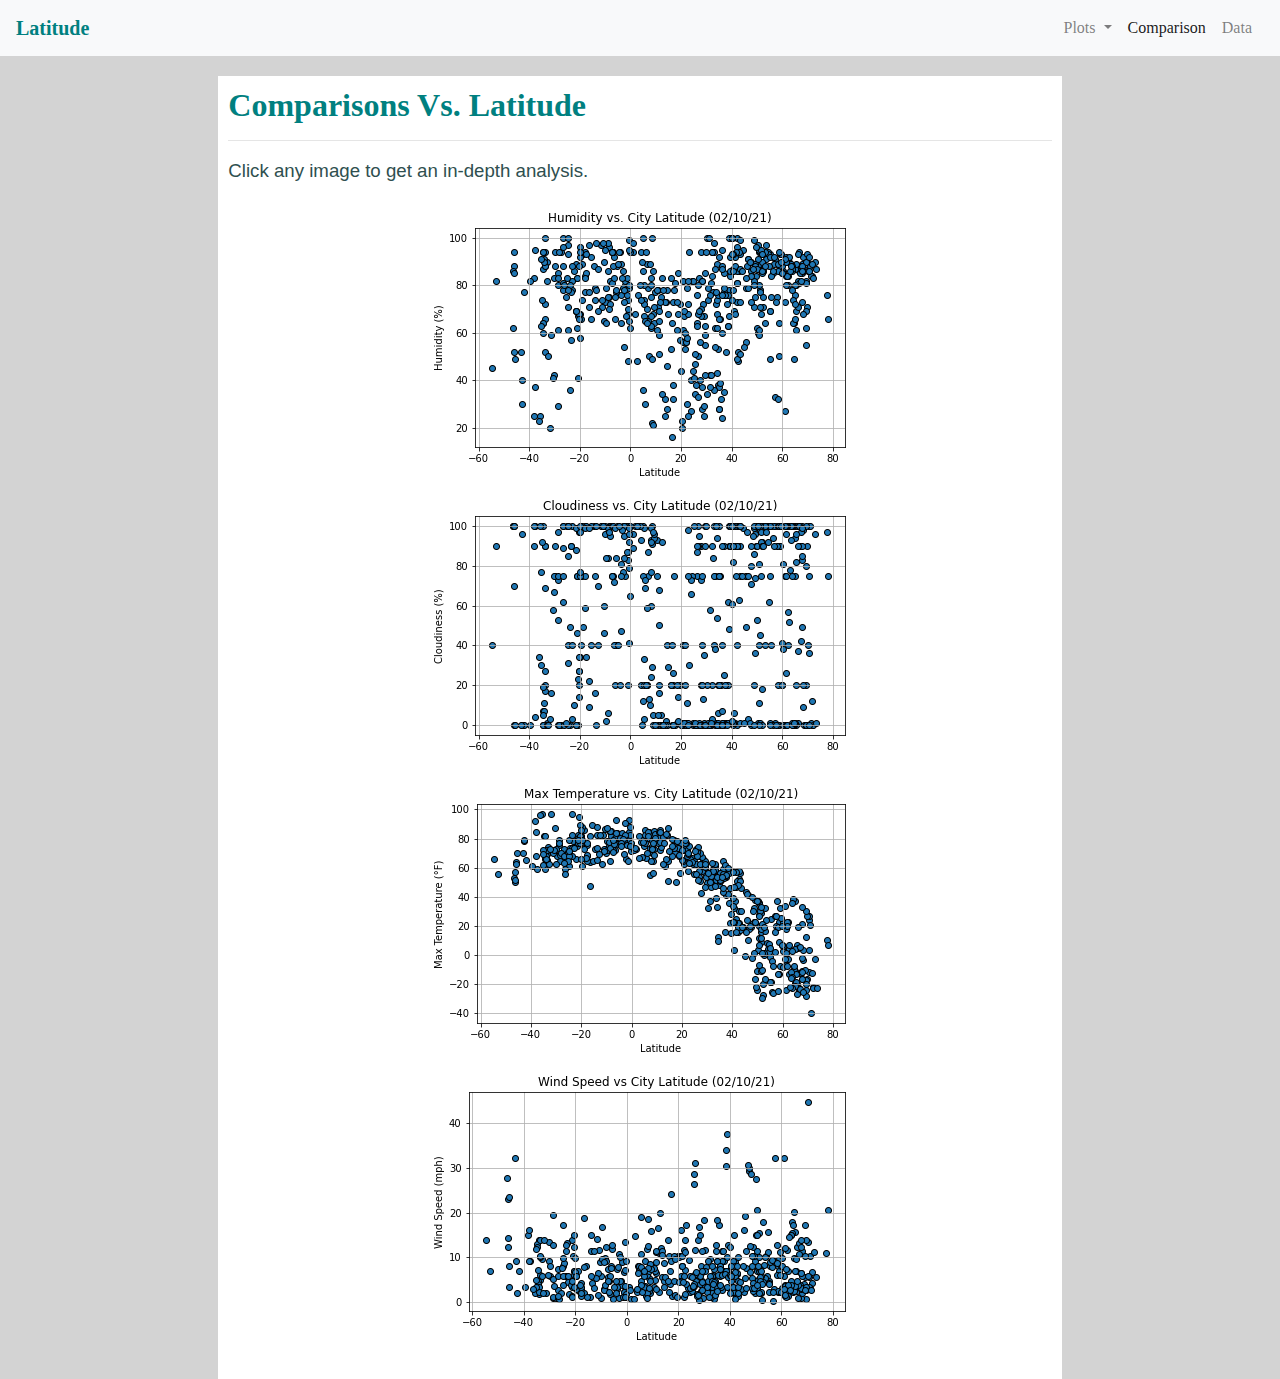
==== comparison.html @ 033bfb4d "add visualizations, comparison and data pages" ====
<!doctype html>
<html lang="en">

<head>
    <!-- Required meta tags -->
    <meta charset="utf-8">
    <meta name="viewport" content="width=device-width, initial-scale=1, shrink-to-fit=no">
    <title>Web Challenge</title>
    <!-- Bootstrap CSS -->
    <link rel="stylesheet" href="https://maxcdn.bootstrapcdn.com/bootstrap/4.0.0/css/bootstrap.min.css"
        integrity="sha384-Gn5384xqQ1aoWXA+058RXPxPg6fy4IWvTNh0E263XmFcJlSAwiGgFAW/dAiS6JXm" crossorigin="anonymous">
    <link rel="stylesheet" href="assets/style.css">
</head>

<body>
    <nav class="navbar navbar-expand-lg navbar-light bg-light">
        <a class="navbar-brand" href="index.html">Latitude</a>
        <button class="navbar-toggler" type="button" data-toggle="collapse" data-target="#navbarNavDropdown"
            aria-controls="navbarNavDropdown" aria-expanded="false" aria-label="Toggle navigation">
            <span class="navbar-toggler-icon"></span>
        </button>
        <div class="collapse navbar-collapse" id="navbarNavDropdown">
            <ul class="navbar-nav ml-auto mr-1">
                <li class="nav-item dropdown">
                    <a class="nav-link dropdown-toggle" href="#" id="navbarDropdownMenuLink" data-toggle="dropdown"
                        aria-haspopup="true" aria-expanded="false">
                        Plots
                    </a>
                    <div class="dropdown-menu" aria-labelledby="navbarDropdownMenuLink">
                        <a class="dropdown-item" href="#"></a>
                        <a class="dropdown-item" href="vis1.html">Humidity</a>
                        <a class="dropdown-item" href="vis2.html">Cloudiness</a>
                        <a class="dropdown-item" href="vis3.html">Max Temperature</a>
                        <a class="dropdown-item" href="vis4.html">Wind Speed</a>
                    </div>
                </li>
                <li class="nav-item active">
                    <a class="nav-link" href="comparison.html">Comparison</a>
                </li>
                <li class="nav-item">
                    <a class="nav-link" href="data.html">Data</a>
                </li>
            </ul>
        </div>
    </nav>
    <div class="row">
        <div class="col-md-2">
        </div>
        <div class="col-md-8">
            <div class="box white">
                <h2>Comparisons Vs. Latitude</h2>
                <hr>
                <p>Click any image to get an in-depth analysis.</p>
                <p class="align-center">
                    <a href="vis1.html">
                        <img src="images/Humidity_vs_Lat.png" alt="Humidity vs Latitude Map">
                    </a>
                    <a href="vis2.html">
                        <img src="images/Cloudiness_vs_Lat.png" alt="Cloudiness vs Latitude Map">
                    </a>
                    <a href="vis3.html">
                        <img src="images/Temp_vs_Lat.png" alt="Temperature vs Latitude Map">
                    </a>
                    <a href="vis4.html">
                        <img src="images/Wind_vs_Lat.png" alt="Wind Speed vs Latitude Map">
                    </a>
                </p>
            </div>
        </div>
        <div class="col-md-2">
        </div>
    </div>

    <!-- Optional JavaScript -->
    <!-- jQuery first, then Popper.js, then Bootstrap JS -->
    <script src="https://code.jquery.com/jquery-3.2.1.slim.min.js"
        integrity="sha384-KJ3o2DKtIkvYIK3UENzmM7KCkRr/rE9/Qpg6aAZGJwFDMVNA/GpGFF93hXpG5KkN"
        crossorigin="anonymous"></script>
    <script src="https://cdnjs.cloudflare.com/ajax/libs/popper.js/1.12.9/umd/popper.min.js"
        integrity="sha384-ApNbgh9B+Y1QKtv3Rn7W3mgPxhU9K/ScQsAP7hUibX39j7fakFPskvXusvfa0b4Q"
        crossorigin="anonymous"></script>
    <script src="https://maxcdn.bootstrapcdn.com/bootstrap/4.0.0/js/bootstrap.min.js"
        integrity="sha384-JZR6Spejh4U02d8jOt6vLEHfe/JQGiRRSQQxSfFWpi1MquVdAyjUar5+76PVCmYl"
        crossorigin="anonymous"></script>
</body>

</html>
---- assets/style.css ----
.box {
    min-height: 400px;
    min-width: 250px;
    padding: 10px;
    margin-top: 20px;
  }

.align-center {
    text-align: center;
}

  .box h2 {
    color: teal;    
    font-weight: bold;
  }
  
  .white {
    background: white;
  }

  body {
    background-color: lightgrey;
    font-family: 'Times New Roman', Times, serif;
  }

  p {
    font-size: 14pt;
    font-family: Arial, Helvetica, sans-serif;
    color:darkslategray;
  }

  .text-wrap-left {
      float:left;
      margin:10px;
  }

.navbar-brand {
    color: teal !important;
    font-weight: bolder;
}


  @media (max-width: 600px) {
    .navbar-light.bg-light {
        background-color:teal !important;
    }
    .navbar-brand {
        color:white !important;
        font-weight: bolder;
    }
    .dropdown-item {
        color:teal !important;
    }
    .nav-link {
        color:white !important;
    }

}
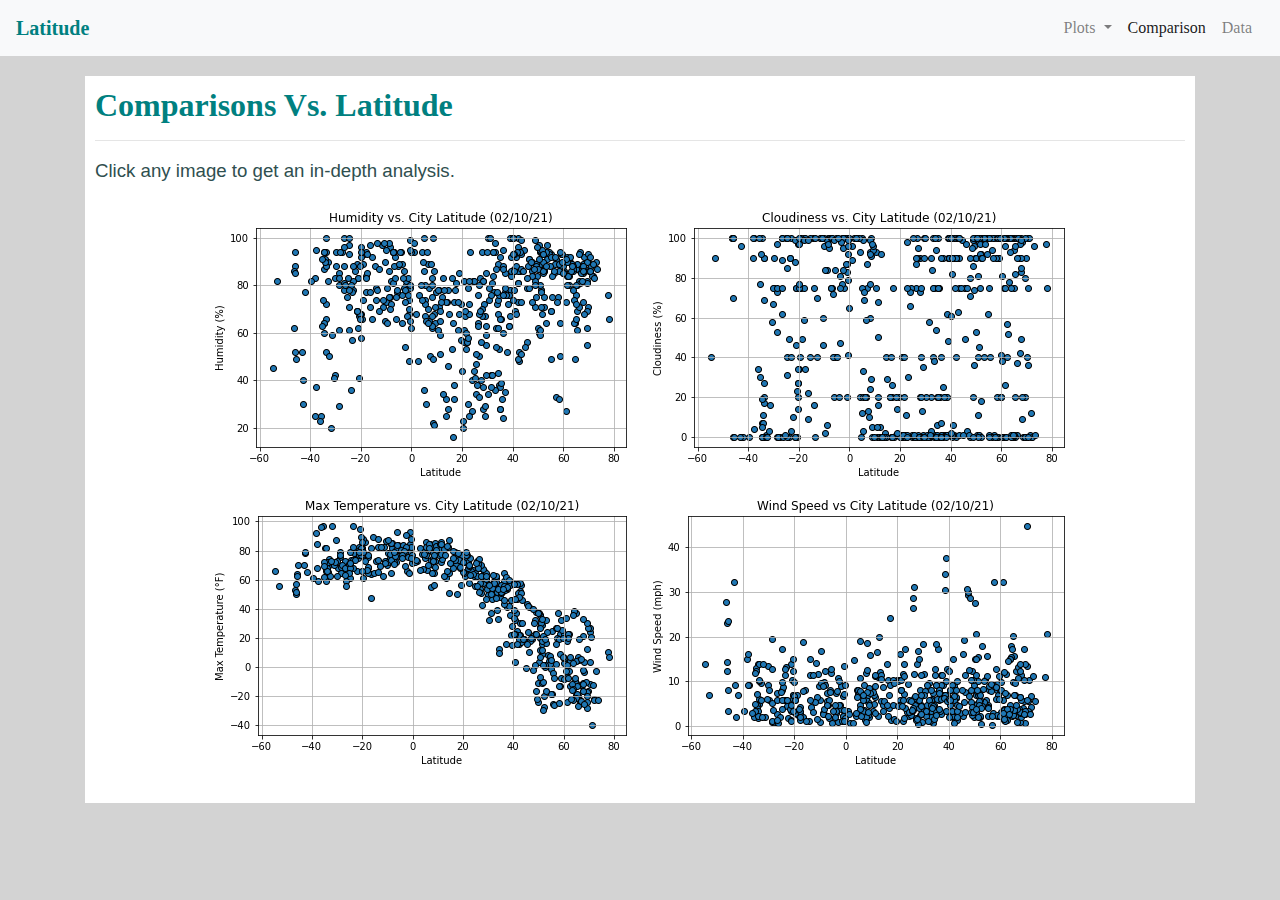
==== commit e4071fc6: "fix horizontal scrolling" ====
--- a/comparison.html
+++ b/comparison.html
@@ -43,10 +43,9 @@
             </ul>
         </div>
     </nav>
+    <div class="container">
     <div class="row">
-        <div class="col-md-2">
-        </div>
-        <div class="col-md-8">
+        <div class="col-md-12">
             <div class="box white">
                 <h2>Comparisons Vs. Latitude</h2>
                 <hr>
@@ -67,10 +66,9 @@
                 </p>
             </div>
         </div>
-        <div class="col-md-2">
-        </div>
+
     </div>
-
+</div>
     <!-- Optional JavaScript -->
     <!-- jQuery first, then Popper.js, then Bootstrap JS -->
     <script src="https://code.jquery.com/jquery-3.2.1.slim.min.js"
--- a/assets/style.css
+++ b/assets/style.css
@@ -1,5 +1,5 @@
 .box {
-    min-height: 400px;
+    min-height: 600px;
     min-width: 250px;
     padding: 10px;
     margin-top: 20px;
@@ -18,6 +18,7 @@
     background: white;
   }
 
+  
   body {
     background-color: lightgrey;
     font-family: 'Times New Roman', Times, serif;
